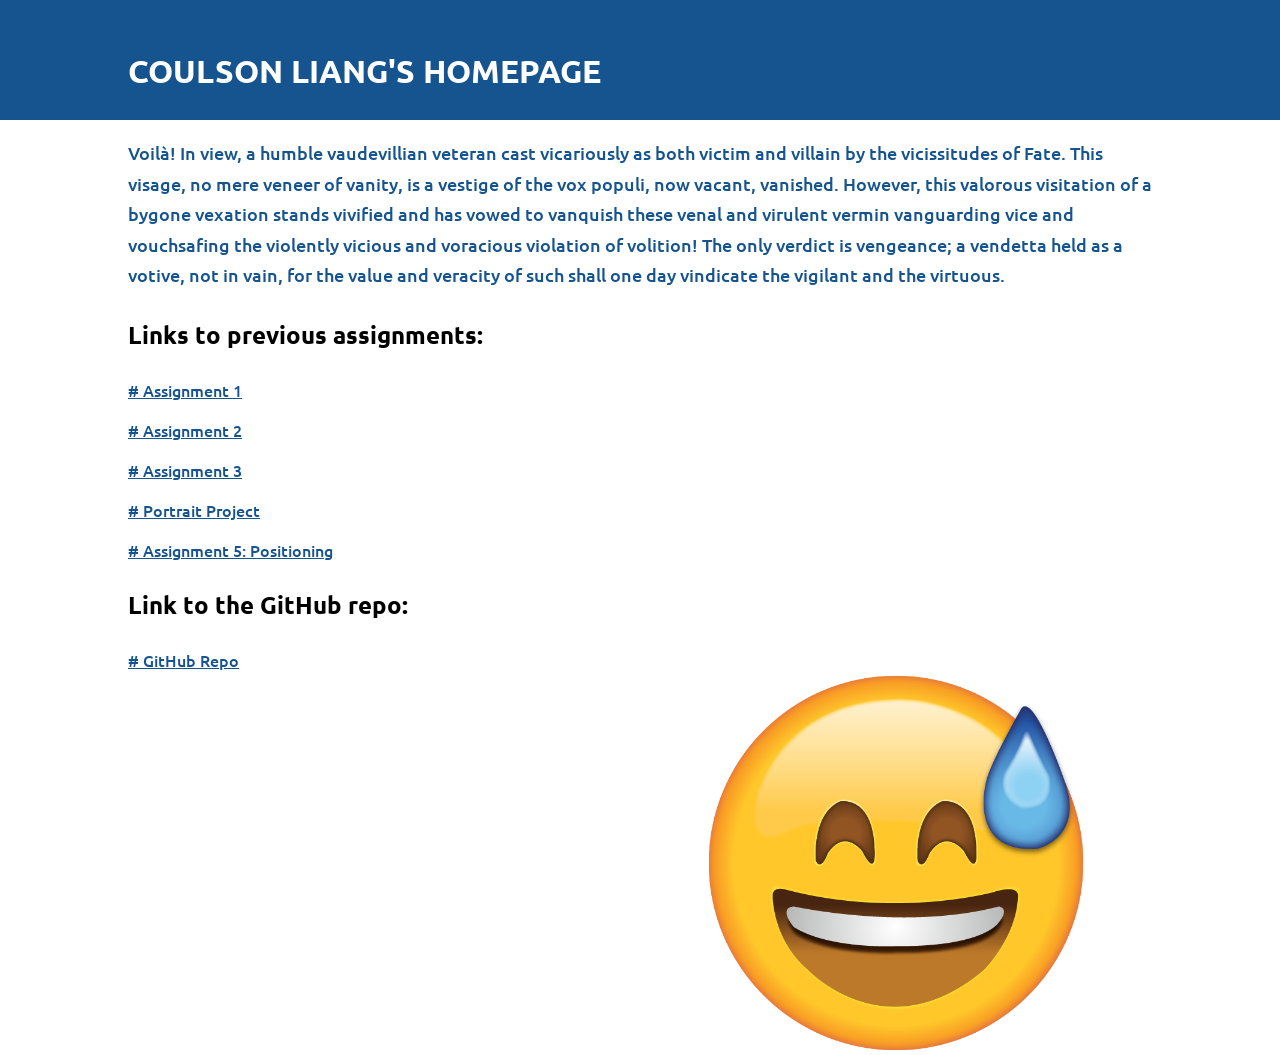
==== webDevIntro/index.html @ 772016c7 "Remake the homepage" ====
<html>

<head>
    <title> Coulson Liang's Homepage </title>
    <link rel = "stylesheet" href = "stylesheet.css">
</head>

<body class = "noBorderAtAll">

    <div id = "navbar" style="background-color: rgb(21, 84, 143); color: white;" class = "noBorderAtAll">
        <br>
        <h1 class = "h center" style = "font-size: xx-large;"> COULSON LIANG'S HOMEPAGE </h1>
    </div>

    <div class = "content">

        <p class="p center" style="color: rgb(21, 84, 143)">
            Voilà! In view, a humble vaudevillian veteran cast vicariously as both victim
            and villain by the vicissitudes of Fate. This visage, no mere veneer of vanity,
            is a vestige of the vox populi, now vacant, vanished. However, this valorous
            visitation of a bygone vexation stands vivified and has vowed to vanquish these
            venal and virulent vermin vanguarding vice and vouchsafing the violently vicious
            and voracious violation of volition! The only verdict is vengeance; a vendetta
            held as a votive, not in vain, for the value and veracity of such shall one day
            vindicate the vigilant and the virtuous.
        </p>
    
        <div class="center">
            <h2 class="h"> Links to previous assignments: </h2>
            <!-- <div class = "rcorners"> </div> -->
            <a href="./week02/week02.html" style="color: rgb(21, 84, 143); font-family: Ubuntu Medium;"> # Assignment 1 </a>
            <br><br>
            <a href="./week03/week03.html" style="color: rgb(21, 84, 143); font-family: Ubuntu Medium;"> # Assignment 2 </a>
            <br><br>
            <a href="./week04/week04.html" style="color: rgb(21, 84, 143); font-family: Ubuntu Medium;"> # Assignment 3 </a>
            <br><br>
            <a href="./week04/portrait.html" style="color: rgb(21, 84, 143); font-family: Ubuntu Medium;"> # Portrait Project </a>
            <br><br>
            <a href="./week05/week05.html" style="color: rgb(21, 84, 143); font-family: Ubuntu Medium;"> # Assignment 5: Positioning </a>

            <h2 class="h"> Link to the GitHub repo: </h2>
            <a href="https://github.com/Yizhuo-Liang/yizhuo-liang.github.io.git"
                style="color: rgb(21, 84, 143); font-family: Ubuntu Medium;"> # GitHub Repo </a>
    
        </div>
    
        <img src="sweat.png" alt="Haha"
            style="margin-left: auto; margin-right: 15%; width: 50%; display: block; width: 30%">

    </div>

    <script src = "./script.js"></script>
    
</body>

</html>
---- webDevIntro/stylesheet.css ----
.center {
    margin-left: auto;
    margin-right: auto;
    width: 80%;
}

@font-face {
    font-family: "Gotham Bold";
    src: url(fonts/GothamBold.ttf) format("truetype");
}

@font-face {
    font-family: "Gotham Medium";
    src: url(fonts/GothamMedium.ttf) format("truetype");
}

@font-face {
    font-family: "Ubuntu Bold";
    src: url(fonts/Ubuntu-Bold.ttf) format("truetype");
}

@font-face {
    font-family: "Ubuntu Medium";
    src: url(fonts/Ubuntu-Medium.ttf) format("truetype");
}

.h {
    font-family: "Ubuntu Bold";
    line-height: 2;
}

.p {
    font-family: "Ubuntu Medium";
    line-height: 1.7;
    font-size: large;
}

.noBorderAtAll {
    border: 0;
    margin: 0;
    padding: 0;
}

.topBottomMargin {
    margin-top: 1.5%;
    margin-bottom: 1.5%;
}

.roundCornerImg {
    border-radius: 30px;
  }

.rcorners {
    border-radius: 15px;
    background: rgb(21, 84, 143);
    padding: 20px;
    width: 200px;
    height: 30px;
}

.sticky {
    position: fixed;
    top: 0;
    width: 100%;
}

.sticky + .content {
    padding-top: 120px;
}

#navbar {
    height: 120px;
    overflow: hidden;
    float: none;
    z-index: 999;
}

#navbar li {
    display: inline-block;
}

#navbar ul {
    margin: 0;
    border: 0;
    padding-left: 10%;
    width: 80%
}
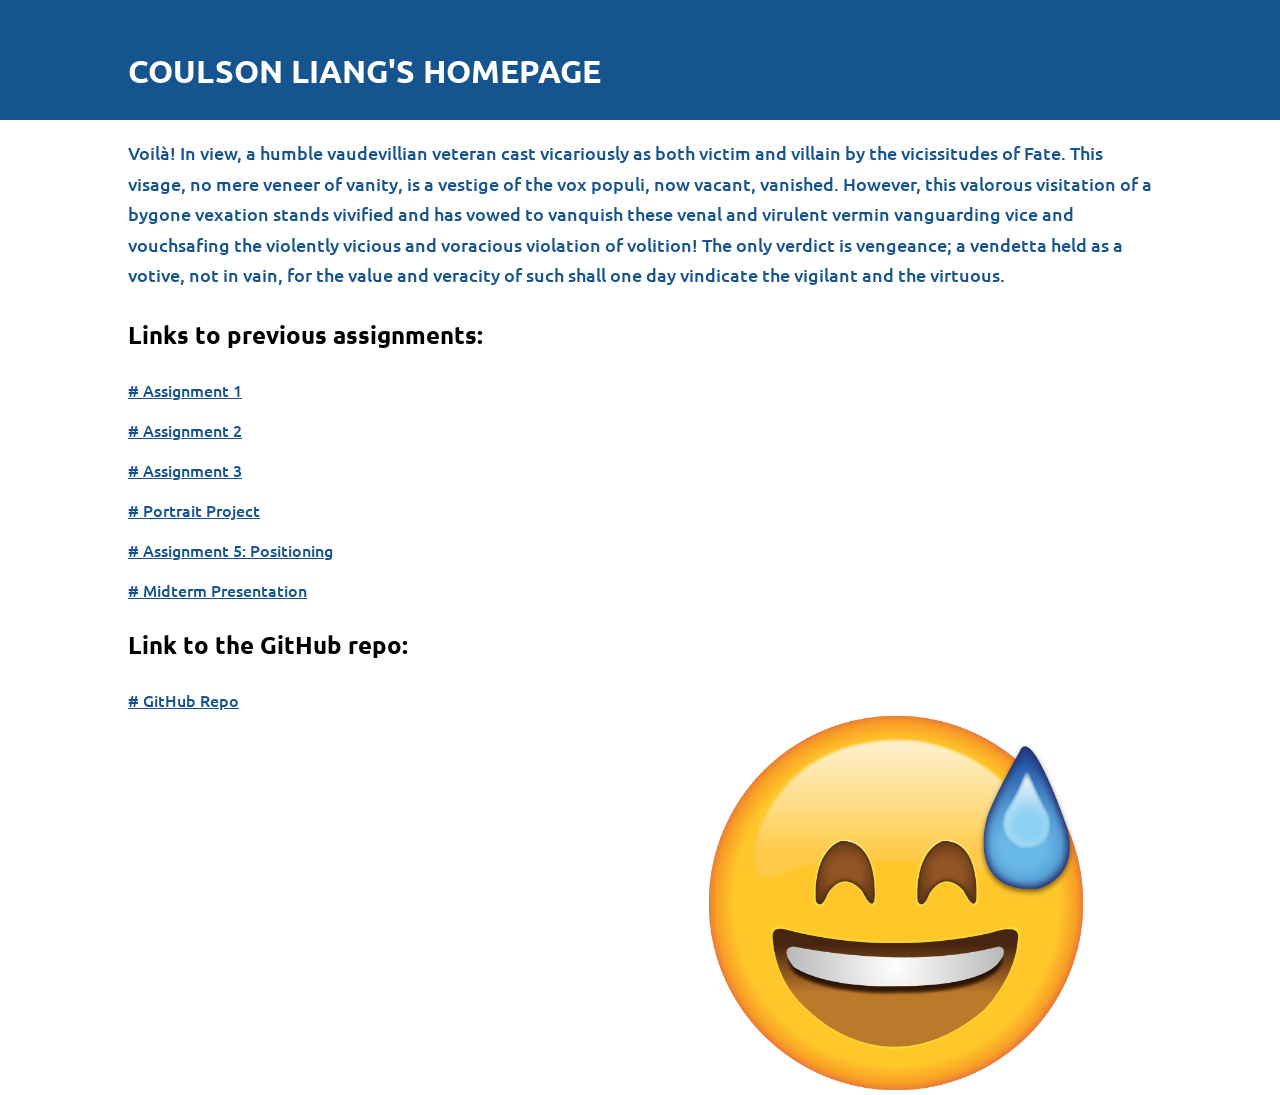
==== commit f2f2765e: "garlic slides template updated" ====
--- a/webDevIntro/index.html
+++ b/webDevIntro/index.html
@@ -37,6 +37,8 @@
             <a href="./week04/portrait.html" style="color: rgb(21, 84, 143); font-family: Ubuntu Medium;"> # Portrait Project </a>
             <br><br>
             <a href="./week05/week05.html" style="color: rgb(21, 84, 143); font-family: Ubuntu Medium;"> # Assignment 5: Positioning </a>
+            <br><br>
+            <a href="./midterm/smaplePage.html" style="color: rgb(21, 84, 143); font-family: Ubuntu Medium;"> # Midterm Presentation </a>
 
             <h2 class="h"> Link to the GitHub repo: </h2>
             <a href="https://github.com/Yizhuo-Liang/yizhuo-liang.github.io.git"
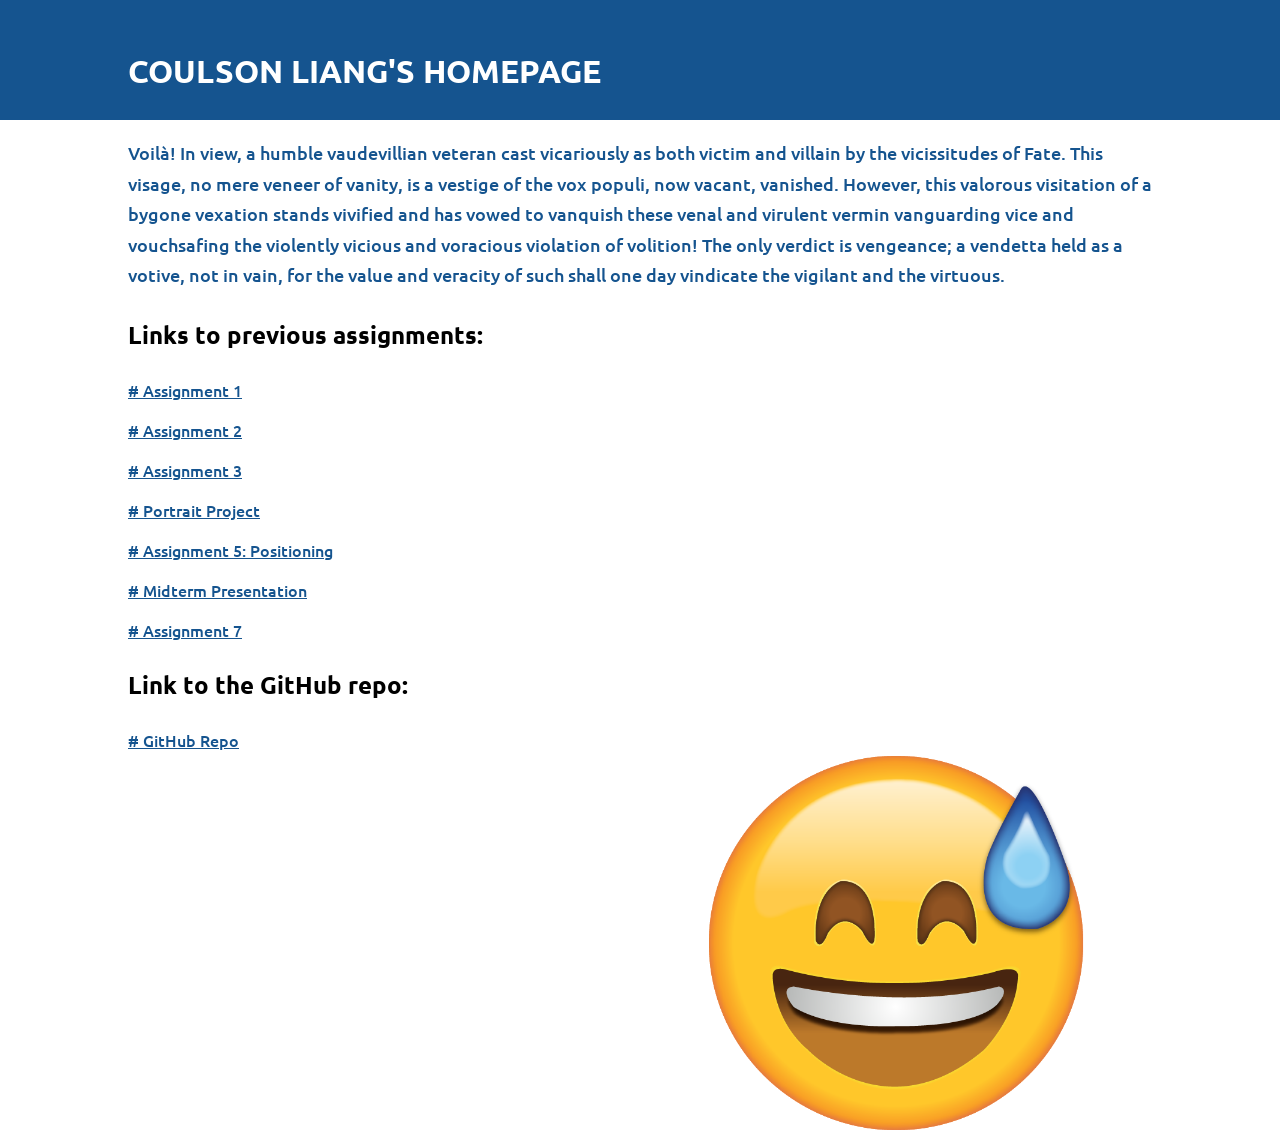
==== commit be20fb5b: "update homepage" ====
--- a/webDevIntro/index.html
+++ b/webDevIntro/index.html
@@ -38,8 +38,9 @@
             <br><br>
             <a href="./week05/week05.html" style="color: rgb(21, 84, 143); font-family: Ubuntu Medium;"> # Assignment 5: Positioning </a>
             <br><br>
-            <a href="./midterm/smaplePage.html" style="color: rgb(21, 84, 143); font-family: Ubuntu Medium;"> # Midterm Presentation </a>
-
+            <a href="./midterm/frame.html" style="color: rgb(21, 84, 143); font-family: Ubuntu Medium;"> # Midterm Presentation </a>
+            <br><br>
+            <a href="./week07/week07.html" style="color: rgb(21, 84, 143); font-family: Ubuntu Medium;"> # Assignment 7 </a>
             <h2 class="h"> Link to the GitHub repo: </h2>
             <a href="https://github.com/Yizhuo-Liang/yizhuo-liang.github.io.git"
                 style="color: rgb(21, 84, 143); font-family: Ubuntu Medium;"> # GitHub Repo </a>
